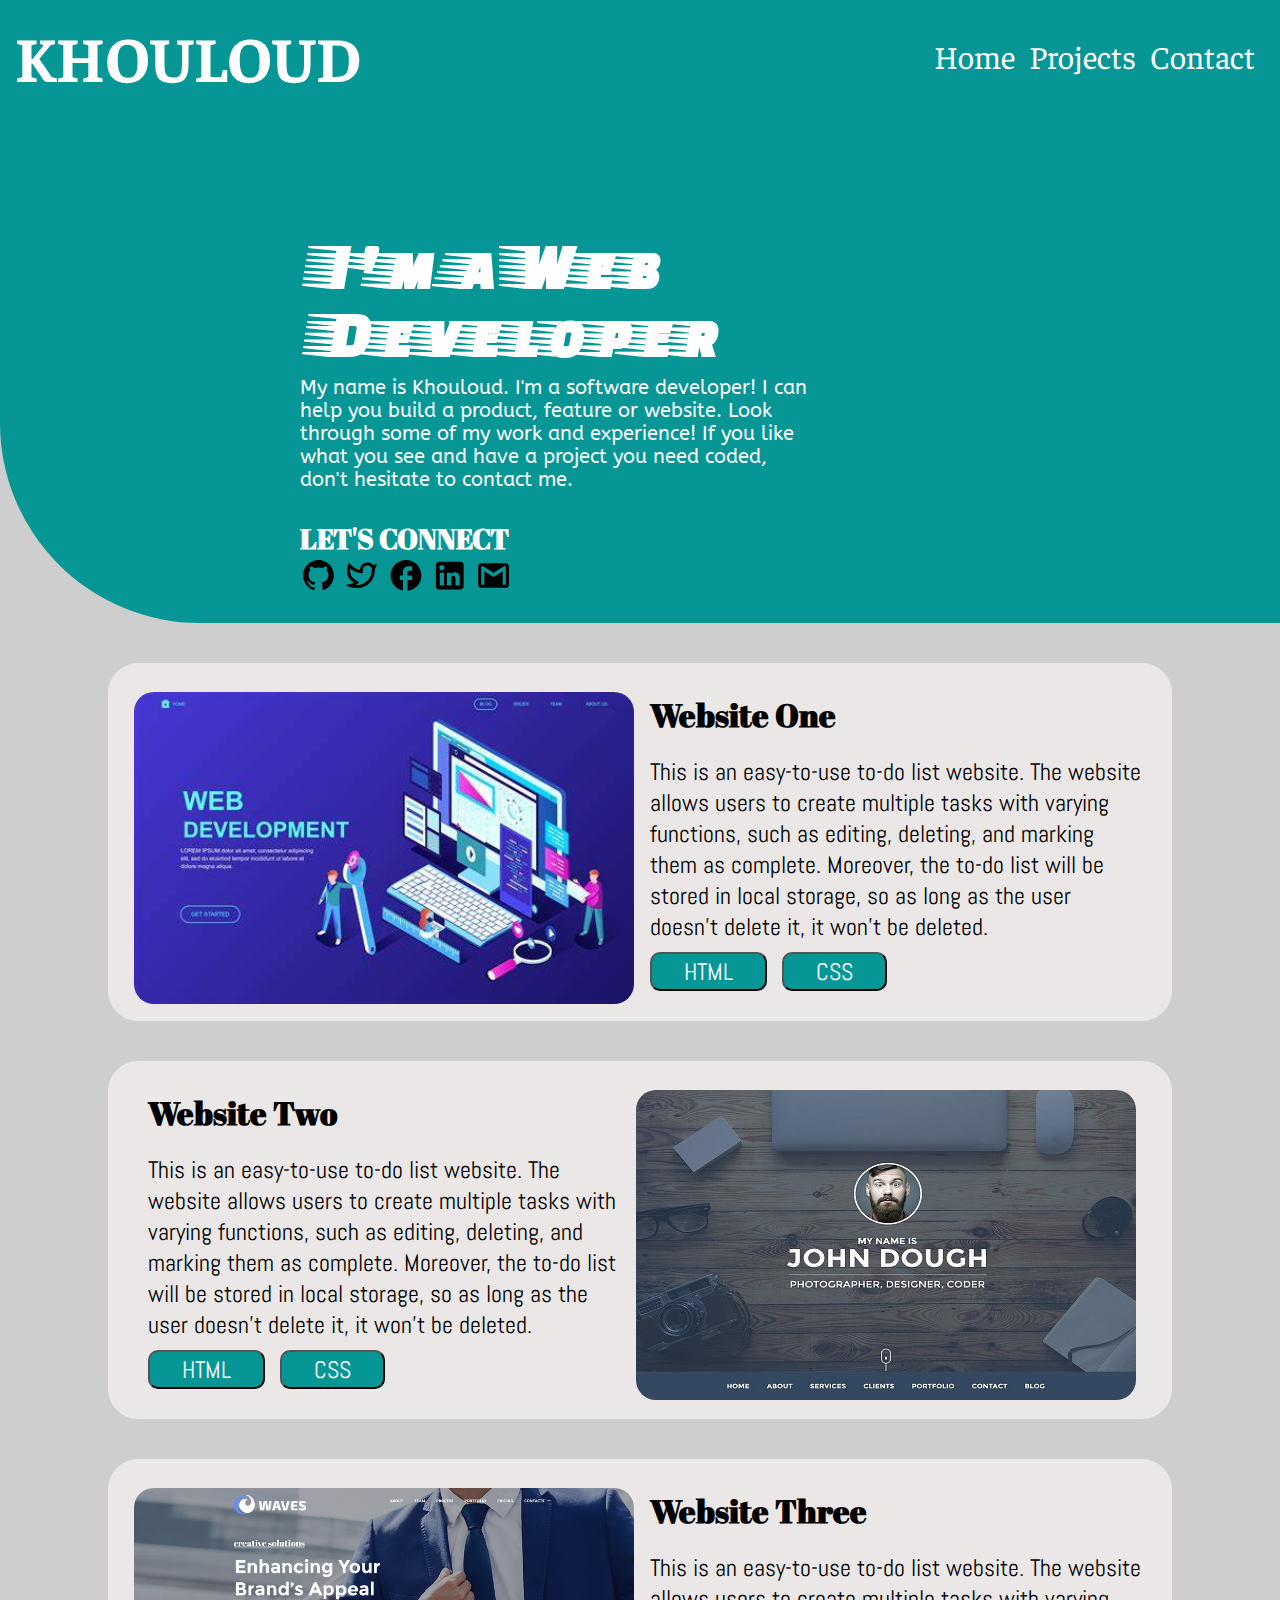
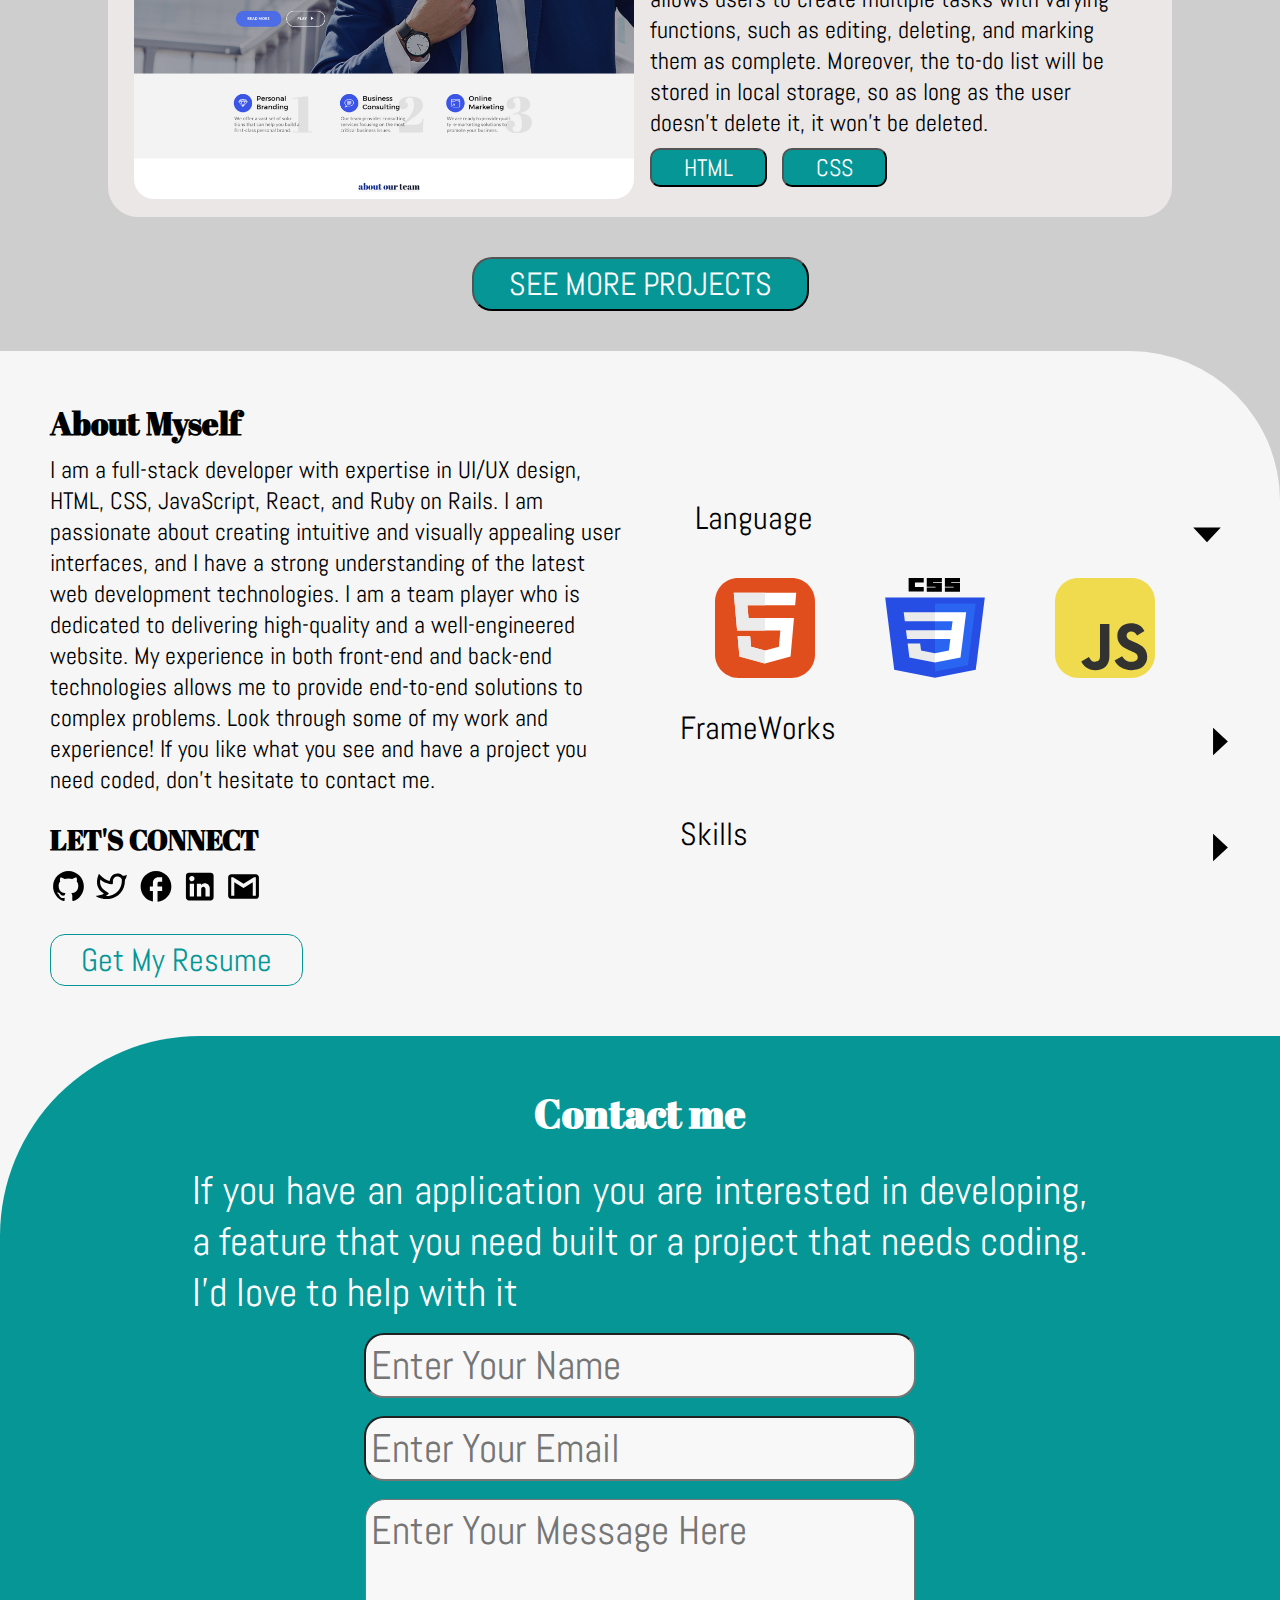
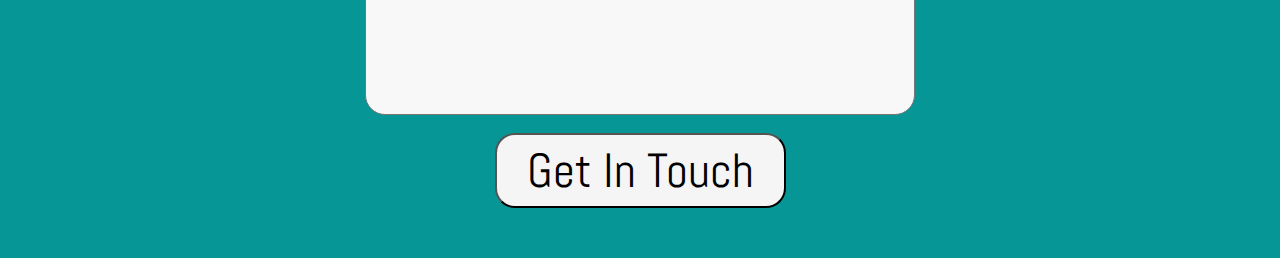
==== portfolio/index.html @ 74609599 "jghgg" ====
<!DOCTYPE html>
<html lang="en">

<head>
    <meta charset="UTF-8">
    <meta name="viewport" content="width=device-width, initial-scale=1.0">
    <title>Habibur Rahaman</title>
    <link rel="stylesheet" href="css/styleown.css">
</head>

<body>
    <header>
        <div class="header-section">
            <h1 class="logo">KHOULOUD</h1>
            <nav>
                <ul>
                    <li><a href="">Home</a></li>
                    <li><a href="">Projects</a></li>
                    <li><a href="">Contact</a></li>
                </ul>
            </nav>
        </div>


        <section class="intro-section">
            <div class="info-content">
                <div class="intro-info">
                    <h1>I'm a Web <br>Developer</h1>
                    <p>My name is Khouloud. I'm a software developer! I can <br> help you build a product, feature or
                        website. Look <br>
                        through some of my work and experience! If you like <br> what you see and have a project you
                        need coded, <br>
                        don't hesitate to contact me.</p>
                    <h3>LET'S CONNECT</h3>
                    <div class="social-links">
                        <a href=""><img src="images/s_github.svg" alt=""></a>
                        <a href=""><img src="images/s_twitter.svg" alt=""></a>
                        <a href=""><img src="images/s_facebook.svg" alt=""></a>
                        <a href=""><img src="images/s_linkedin.svg" alt=""></a>
                        <a href=""><img src="images/s_gmail.svg" alt=""></a>
                    </div>
                </div>
                <div class="intro-image">
                    <img src="images/self_image.png" alt="">
                </div>
            </div>
        </section>
    </header>

    <!-- MIDDLE SECTION -->
    <section class="project-section">
        <div class="project-contents">
            <div class="projects-cards">
                <div class="project1">
                    <div class="preview">
                        <img src="images/OIP-C.jpeg" alt="">
                    </div>
                    <div class="p-info">
                        <h1 class="p-title">Website One</h1>
                        <p>This is an easy-to-use to-do list website. The website allows users to create multiple tasks
                            with varying functions, such as editing, deleting, and marking them as complete. Moreover,
                            the to-do list will be stored in local storage, so as long as the user doesn't delete it, it
                            won't be deleted.</p>
                        <div class="p-source">
                            <button>HTML</button>
                            <button>CSS</button>
                        </div>
                    </div>
                </div>
                <div class="project2">
                    <div class="p-info">
                        <h1 class="p-title">Website Two</h1>
                        <p>This is an easy-to-use to-do list website. The website allows users to create multiple tasks
                            with varying functions, such as editing, deleting, and marking them as complete. Moreover,
                            the to-do list will be stored in local storage, so as long as the user doesn't delete it, it
                            won't be deleted.</p>
                        <div class="p-source">
                            <button>HTML</button>
                            <button>CSS</button>
                        </div>
                    </div>
                    <div class="preview">
                        <img src="images/R-C.jpeg" alt="">
                    </div>
                </div>
                <div class="project3">
                    <div class="preview">
                        <img src="images/3.jpg" alt="">
                    </div>
                    <div class="p-info">
                        <h1 class="p-title">Website Three</h1>
                        <p>This is an easy-to-use to-do list website. The website allows users to create multiple tasks
                            with varying functions, such as editing, deleting, and marking them as complete. Moreover,
                            the to-do list will be stored in local storage, so as long as the user doesn't delete it, it
                            won't be deleted.</p>
                        <div class="p-source">
                            <button>HTML</button>
                            <button>CSS</button>
                        </div>
                    </div>
                </div>
            </div>
            <div class="see-more">
                <button>SEE MORE PROJECTS</button>
            </div>
        </div>
    </section>

    <!-- BOTTOM SECTION -->
    <section class="bottom-section">
        <div class="about">
            <div class="about-info">
                <h1 class="about-title">About Myself</h1>
                <p>I am a full-stack developer with expertise in UI/UX design, HTML, CSS, JavaScript, React, and Ruby on
                    Rails. I am passionate about creating intuitive and visually appealing user interfaces, and I have a
                    strong understanding of the latest web development technologies. I am a team player who is dedicated
                    to delivering high-quality and a well-engineered website. My experience in both front-end and
                    back-end technologies allows me to provide end-to-end solutions to complex problems. Look through
                    some of my work and experience! If you like what you see and have a project you need coded, don’t
                    hesitate to contact me.</p>
                <h3>LET'S CONNECT</h3>
                <div class="social-links">
                    <a href=""><img src="images/s_github.svg" alt=""></a>
                    <a href=""><img src="images/s_twitter.svg" alt=""></a>
                    <a href=""><img src="images/s_facebook.svg" alt=""></a>
                    <a href=""><img src="images/s_linkedin.svg" alt=""></a>
                    <a href=""><img src="images/s_gmail.svg" alt=""></a>
                </div>
                <div class="resume">
                    <button>Get My Resume</button>
                </div>
            </div>
            <div class="skill">
                <div class="skill-set1">
                    <div class="skill-title">
                        <p>Language</p>
                        <a href=""><img src="images/mdi_arrow-down-drop.svg" alt=""></a>
                    </div>
                    <div class="skill-details">
                        <img src="images/skill-icons_html.svg" alt="">
                        <img src="images/logos_css-3.svg" alt="">
                        <img src="images/skill-icons_javascript.svg" alt="">
                    </div>
                </div>
                <div class="skill-set2">
                    <div class="skill-title">
                        <p>FrameWorks</p>
                        <a href=""><img src="images/mdi_arrow-right.svg" alt=""></a>
                    </div>
                </div>
                <div class="skill-set3">
                    <div class="skill-title">
                        <p>Skills</p>
                        <a href=""><img src="images/mdi_arrow-right.svg" alt=""></a>
                    </div>
                </div>
            </div>
        </div>
        <div class="contact">
            <div class="contact-info">
                <h1 class="contact-title">Contact me</h1>
                <p>If you have an application you are interested in developing, a feature that you need built or a
                    project
                    that needs coding. I’d love to help with it</p>
                <form action="">
                    <input type="text" placeholder="Enter Your Name"><br>
                    <input type="email" placeholder="Enter Your Email"><br>
                    <textarea name="" id="" rows="4" placeholder="Enter Your Message Here"></textarea><br>
                    <button>Get In Touch</button>
                </form>
            </div>
        </div>
    </section>
</body>

</html>
---- portfolio/css/styleown.css ----
/* Custom Font */
@import url('https://fonts.googleapis.com/css2?family=Alfa+Slab+One&family=Faustina&display=swap');
@import url('https://fonts.googleapis.com/css2?family=Alfa+Slab+One&family=Faster+One&display=swap');
@import url('https://fonts.googleapis.com/css2?family=ABeeZee&family=Alfa+Slab+One&display=swap');
@import url('https://fonts.googleapis.com/css2?family=Abril+Fatface&family=Alfa+Slab+One&display=swap');
@import url('https://fonts.googleapis.com/css2?family=Abel&family=Alfa+Slab+One&display=swap');


/* Style */
* {
    margin: 0px;
    padding: 0px;
}

button{
    cursor: pointer;
}

body {
    background: #CECECE;
}

/* header Section */

.header-section {
    display: flex;
    justify-content: space-between;
    align-items: center;
    padding: 15px;
    background: #069696;
    box-shadow: 0px 4px 4px 0px black;
}

.logo {
    color: #FFF;
    font-family: Faustina;
    font-size: 64px;
}

nav ul li {
    display: inline;
}

nav ul li a {
    text-decoration: none;
    color: #FFF;
    font-family: Faustina;
    font-size: 32px;
    margin-right: 10px;
}

/* Introduction Section */
.intro-section {
    border-radius: 0px 0px 0px 200px;
    background: #069696;
    display: flex;
    justify-content: center;

    /* position: absolute; */
}

.info-content {
    width: 80%;
    display: flex;
    justify-content: space-evenly;
    align-items: center;

}

.intro-info {
    padding-top: 120px;
}

.intro-info h1 {
    color: #FFF;
    font-family: Faster One;
    font-size: 64px;
    margin-left: 18px;
    margin-bottom: 9px;
}

.intro-info p {
    color: #FFF;
    font-family: ABeeZee;
    font-size: 20px;
    margin-bottom: 28px;
}

.intro-info h3 {
    color: #FFF;
    font-family: Abril Fatface;
    font-size: 28px;
}

.social-links {
    display: flex;
    gap: 6px;
    margin-bottom: 25px;
}

.intro-image img {
    width: 125%;
    margin-bottom: -4px;
}

/* Projects Section */

.project-contents {
    margin: 40px 0px
}

.projects-cards {
    display: inline-flex;
    justify-content: center;
    flex-direction: column;
    align-items: center;
    gap: 40px;

}

.project1 {
    width: 80%;
    display: grid;
    grid-template-columns: 50% 50%;
    padding: 20px;
    align-items: center;
    justify-items: center;
    border-radius: 30px;
    background: #EBE7E7;
}

.preview {
    border-radius: 20px;
    background: #D9D9D9;
    width: 500px;
    height: 300px;
}

.preview img{
    width: 100%;
    border-radius: 20px;
}

.p-info {
    padding: 10px;
}

.p-title {
    color: #000;
    font-family: Abril Fatface;
    font-size: 32px;
    margin-bottom: 20px;
}

.p-info p {
    color: #000;
    font-family: Abel;
    font-size: 24px;
    margin-bottom: 10px;
}

.p-source {
    display: flex;
    gap: 15px;
}

.p-source button {
    padding: 2px 32px;
    color: #FFF;
    font-family: Abel;
    font-size: 24px;
    border-radius: 10px;
    background: #069696;
}

.project2 {
    width: 80%;
    align-items: center;
    display: grid;
    grid-template-columns: 48% 50%;
    padding: 20px;
    justify-items: center;
    justify-content: center;
    align-content: center;
    border-radius: 30px;
    background: #EBE7E7;
}

.project3 {
    width: 80%;
    display: grid;
    grid-template-columns: 50% 50%;
    padding: 20px;
    align-items: center;
    justify-items: center;
    border-radius: 30px;
    background: #EBE7E7;
}

.see-more {
    display: flex;
    justify-content: center;
    margin: 40px 0px
}

.see-more button {
    color: #FFF;
    font-family: Abel;
    font-size: 32px;
    border-radius: 20px;
    background: #069696;
    padding: 5px 35px;
}

/* Bottom Section */
.bottom-section {
    border-radius: 0px 150px 0px 0px;
    background: #F6F6F6;
}

/* About section */
.about {
    display: flex;
    justify-content: space-between;
    padding: 25px;
    gap: 30px;
}

.about-info {
    width: 50%;
    padding: 25px;
}

.about-title {
    color: #000;
    font-family: Abril Fatface;
    font-size: 32px;
    margin-bottom: 10px;
}

.about-info p {
    color: #000;
    font-family: Abel;
    font-size: 24px;
    margin-bottom: 25px;
}

.about-info h3 {
    color: #000;
    font-family: Abril Fatface;
    font-size: 28px;
    margin-bottom: 10px;
}

.resume button {
    color: #069696;
    font-family: Abel;
    font-size: 32px;
    border-radius: 15px;
    border: 1px solid #069696;
    background: #F6F6F6;
    padding: 5px 30px;
}

.skill {
    display: flex;
    flex-direction: column;
    gap: 30px;
    width: 50%;
    justify-content: center;
}

.skill-set1 {
    display: flex;
    flex-direction: column;
    padding: 0px 15px;
}

.skill-title {
    display: flex;
    justify-content: space-between;
    color: #000;
    font-family: Abel;
    font-size: 32px;
}

.skill-details {
    display: flex;
    justify-content: flex-start;
    gap: 70px;
    padding: 0px 20px;
}

/* Contact Section */
.contact {
    display: flex;
    align-items: center;
    justify-content: center;
    border-radius: 200px 0px 0px 0px;
    background: #069696;
}

.contact-info {
    width: 70%;
    display: flex;
    flex-direction: column;
    align-items: center;
    margin: 50px 0px;
}

.contact-title {
    color: #FFF;
    font-family: Abril Fatface;
    font-size: 40px;
    margin-bottom: 25px;
}

.contact-info p {
    color: #FFF;
    font-family: Abel;
    font-size: 40px;
    text-align: justify;
    margin-bottom: 15px;
}

.contact-info form {
    display: flex;
    flex-direction: column;
    width: 60%;
    align-items: center;
}

.contact-info form input {
    color: #000;
    font-family: Abel;
    font-size: 40px;
    border-radius: 20px;
    background: #F8F8F8;
    width: 100%;
    padding: 5px;
}

.contact-info form textarea {
    color: #000;
    font-family: Abel;
    font-size: 40px;
    border-radius: 20px;
    background: #F8F8F8;
    width: 100%;
    resize: none;
    padding: 5px;
}

.contact-info form button {
    color: #000;
    font-family: Abel;
    font-size: 48px;
    padding: 5px 30px;
    border-radius: 20px;
    background: #F6F5F5;
}
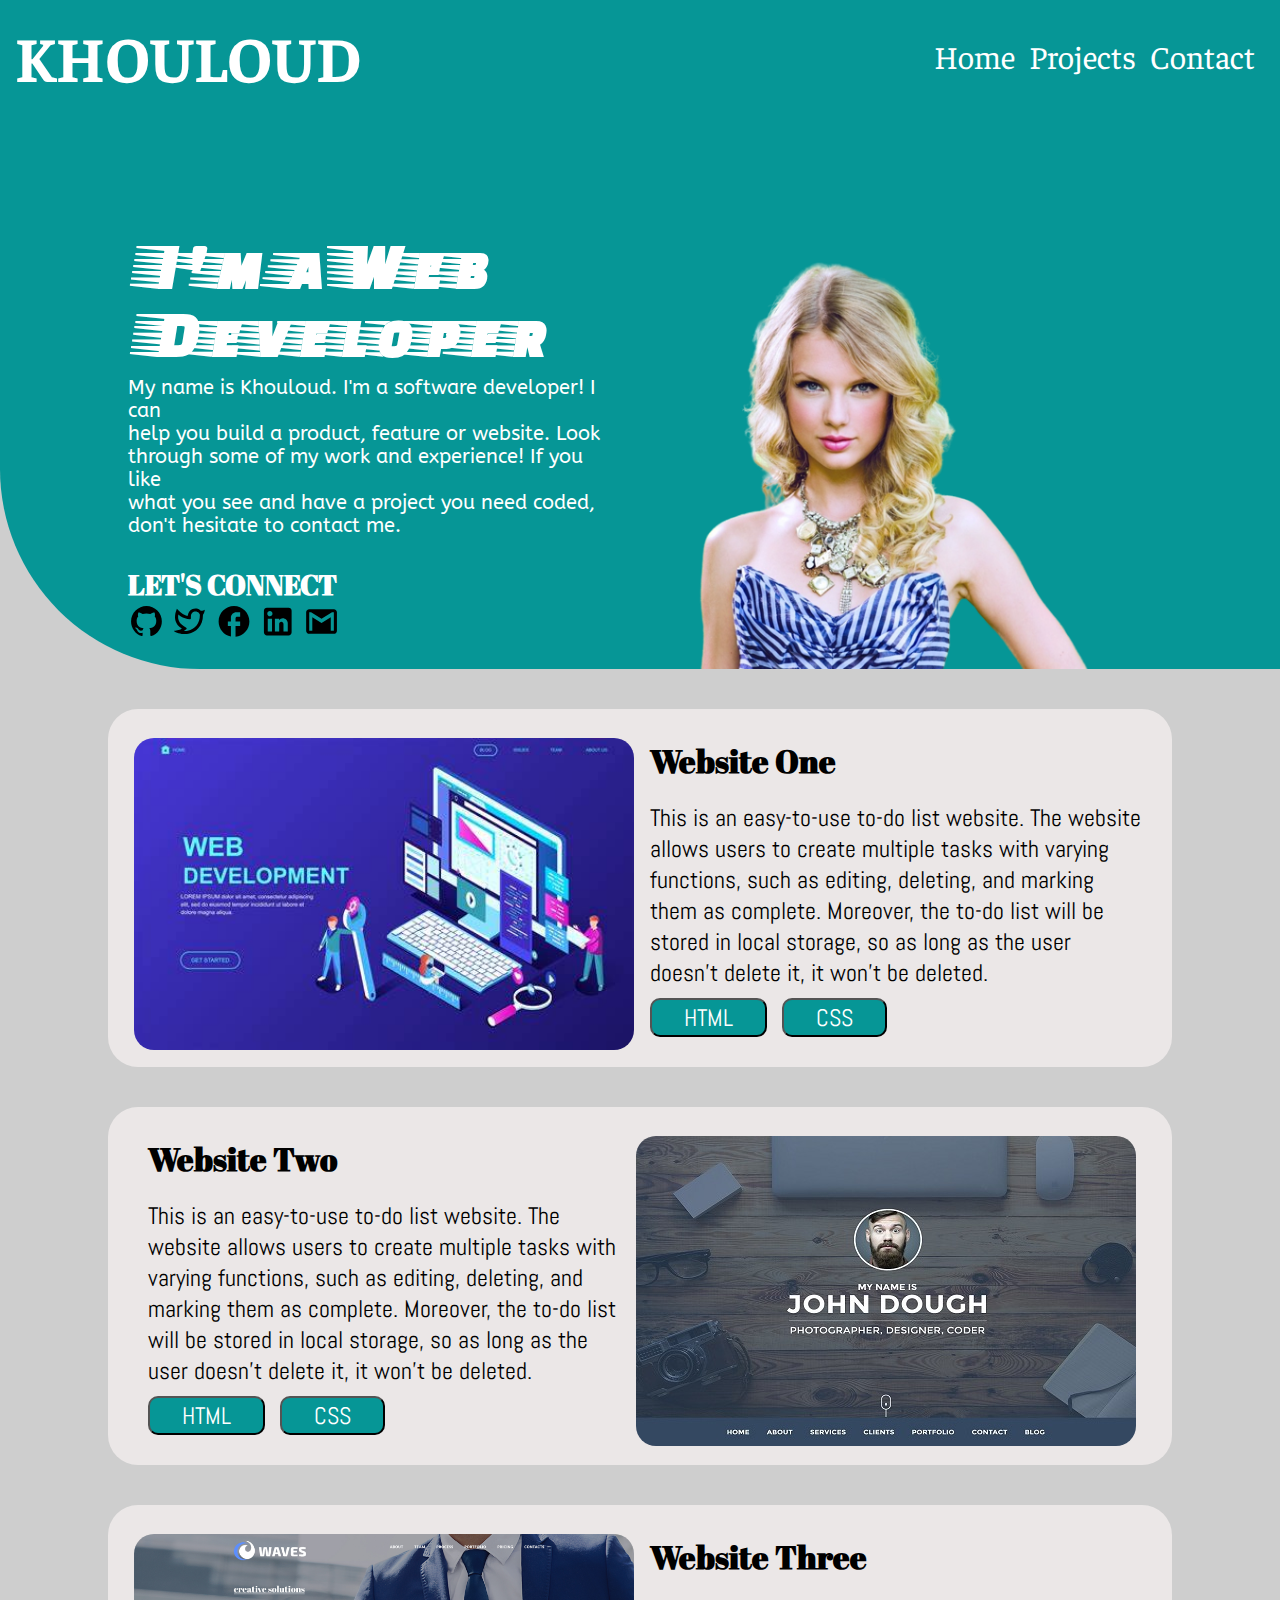
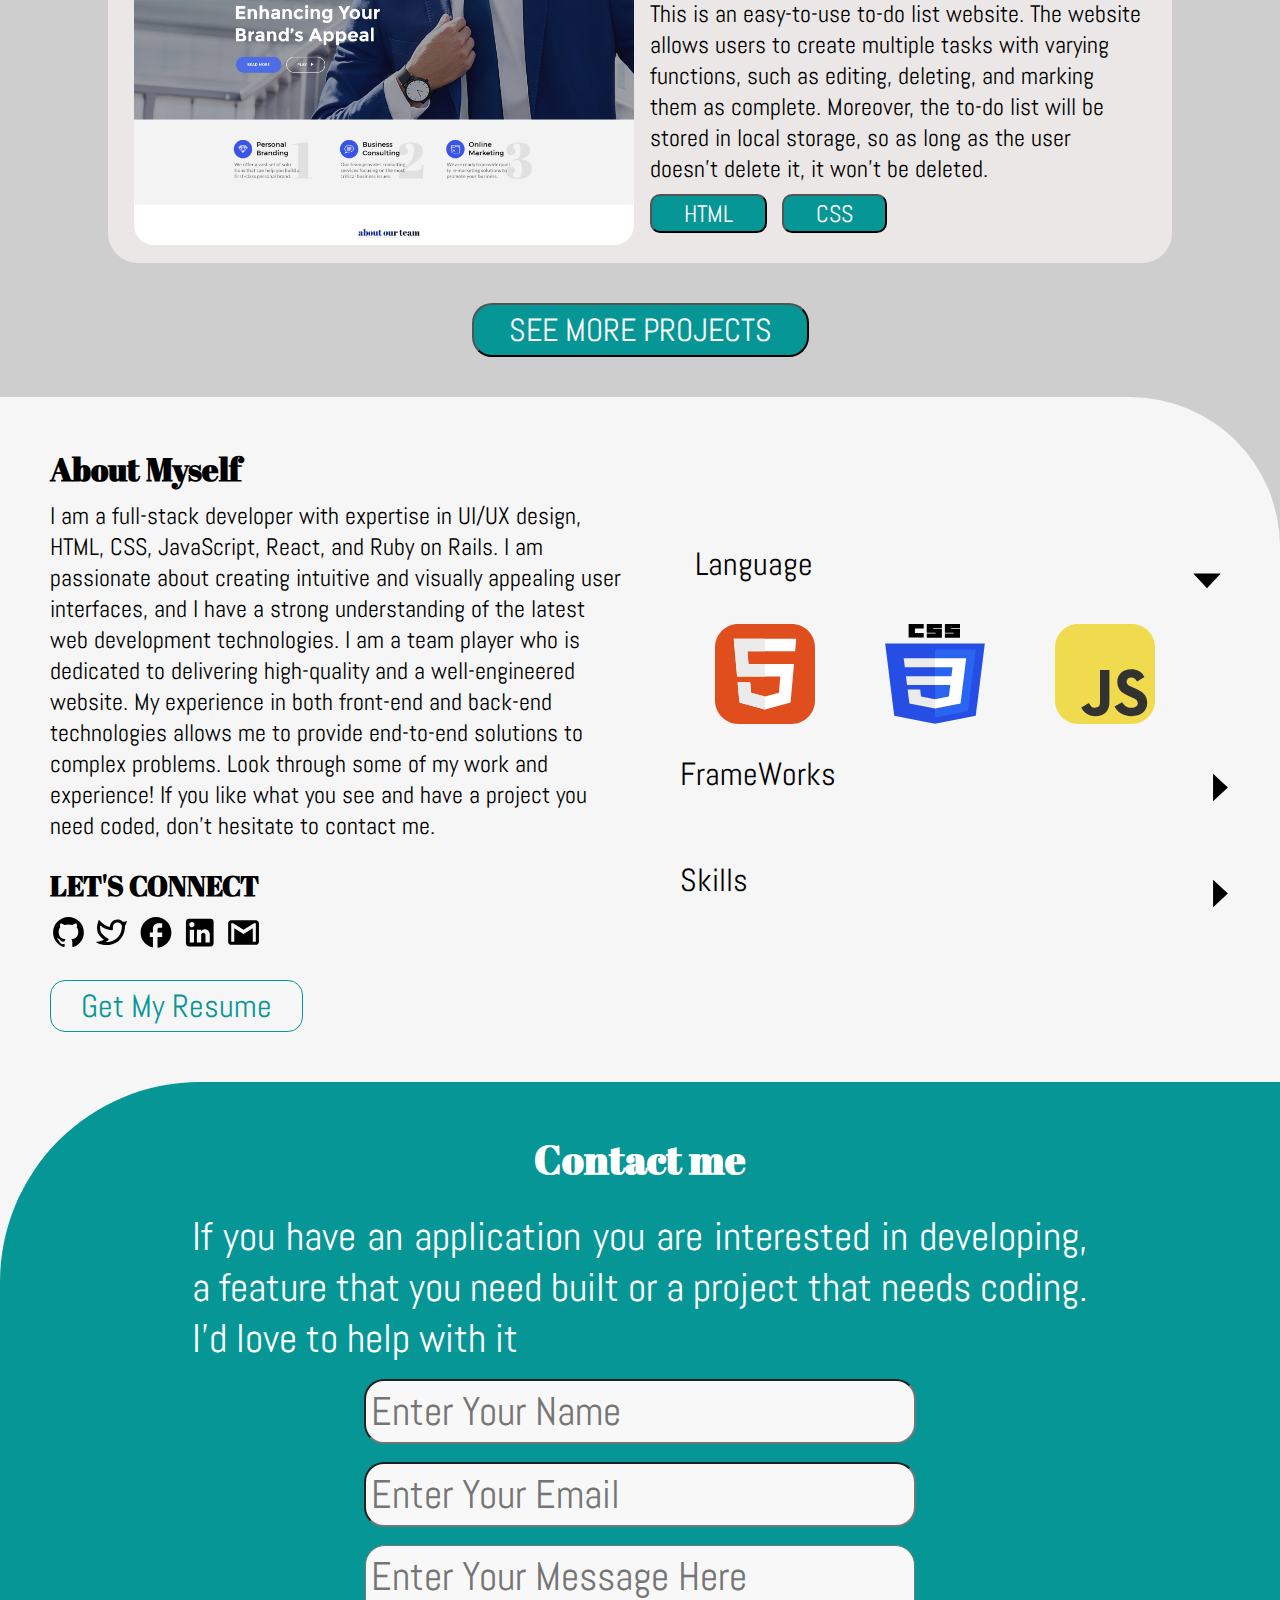
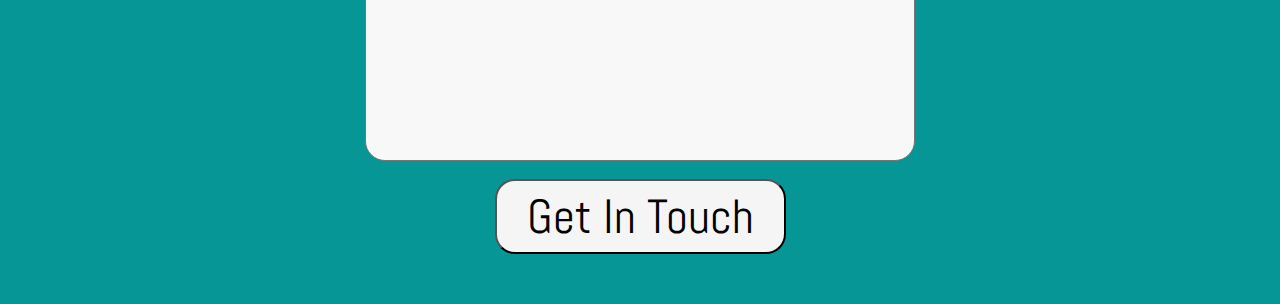
==== commit 6c14b970: "jghgdg" ====
--- a/portfolio/index.html
+++ b/portfolio/index.html
@@ -20,32 +20,33 @@
                 </ul>
             </nav>
         </div>
+    </header>
 
-
-        <section class="intro-section">
-            <div class="info-content">
-                <div class="intro-info">
-                    <h1>I'm a Web <br>Developer</h1>
-                    <p>My name is Khouloud. I'm a software developer! I can <br> help you build a product, feature or
-                        website. Look <br>
-                        through some of my work and experience! If you like <br> what you see and have a project you
-                        need coded, <br>
-                        don't hesitate to contact me.</p>
-                    <h3>LET'S CONNECT</h3>
-                    <div class="social-links">
-                        <a href=""><img src="images/s_github.svg" alt=""></a>
-                        <a href=""><img src="images/s_twitter.svg" alt=""></a>
-                        <a href=""><img src="images/s_facebook.svg" alt=""></a>
-                        <a href=""><img src="images/s_linkedin.svg" alt=""></a>
-                        <a href=""><img src="images/s_gmail.svg" alt=""></a>
-                    </div>
-                </div>
-                <div class="intro-image">
-                    <img src="images/self_image.png" alt="">
+    <section class="intro-section">
+        <div class="info-content">
+            <div class="intro-info">
+                <h1>I'm a Web <br>Developer</h1>
+                <p>My name is Khouloud. I'm a software developer! I can <br> help you build a product, feature or
+                    website. Look <br>
+                    through some of my work and experience! If you like <br> what you see and have a project you
+                    need coded, <br>
+                    don't hesitate to contact me.</p>
+                <h3>LET'S CONNECT</h3>
+                <div class="social-links">
+                    <a href=""><img src="images/s_github.svg" alt=""></a>
+                    <a href=""><img src="images/s_twitter.svg" alt=""></a>
+                    <a href=""><img src="images/s_facebook.svg" alt=""></a>
+                    <a href=""><img src="images/s_linkedin.svg" alt=""></a>
+                    <a href=""><img src="images/s_gmail.svg" alt=""></a>
                 </div>
             </div>
-        </section>
-    </header>
+            <div class="intro-image">
+                <div class="img-edit">
+                    <img src="images/self.png" alt="">
+                </div>
+            </div>
+        </div>
+    </section>
 
     <!-- MIDDLE SECTION -->
     <section class="project-section">
--- a/portfolio/css/styleown.css
+++ b/portfolio/css/styleown.css
@@ -62,9 +62,7 @@
 .info-content {
     width: 80%;
     display: flex;
-    justify-content: space-evenly;
-    align-items: center;
-
+    justify-content: space-between;
 }
 
 .intro-info {
@@ -98,8 +96,13 @@
     margin-bottom: 25px;
 }
 
-.intro-image img {
-    width: 125%;
+.intro-image{
+    display: flex;
+    align-items: flex-end;
+}
+
+.img-edit img {
+    width: 100%;
     margin-bottom: -4px;
 }
 
